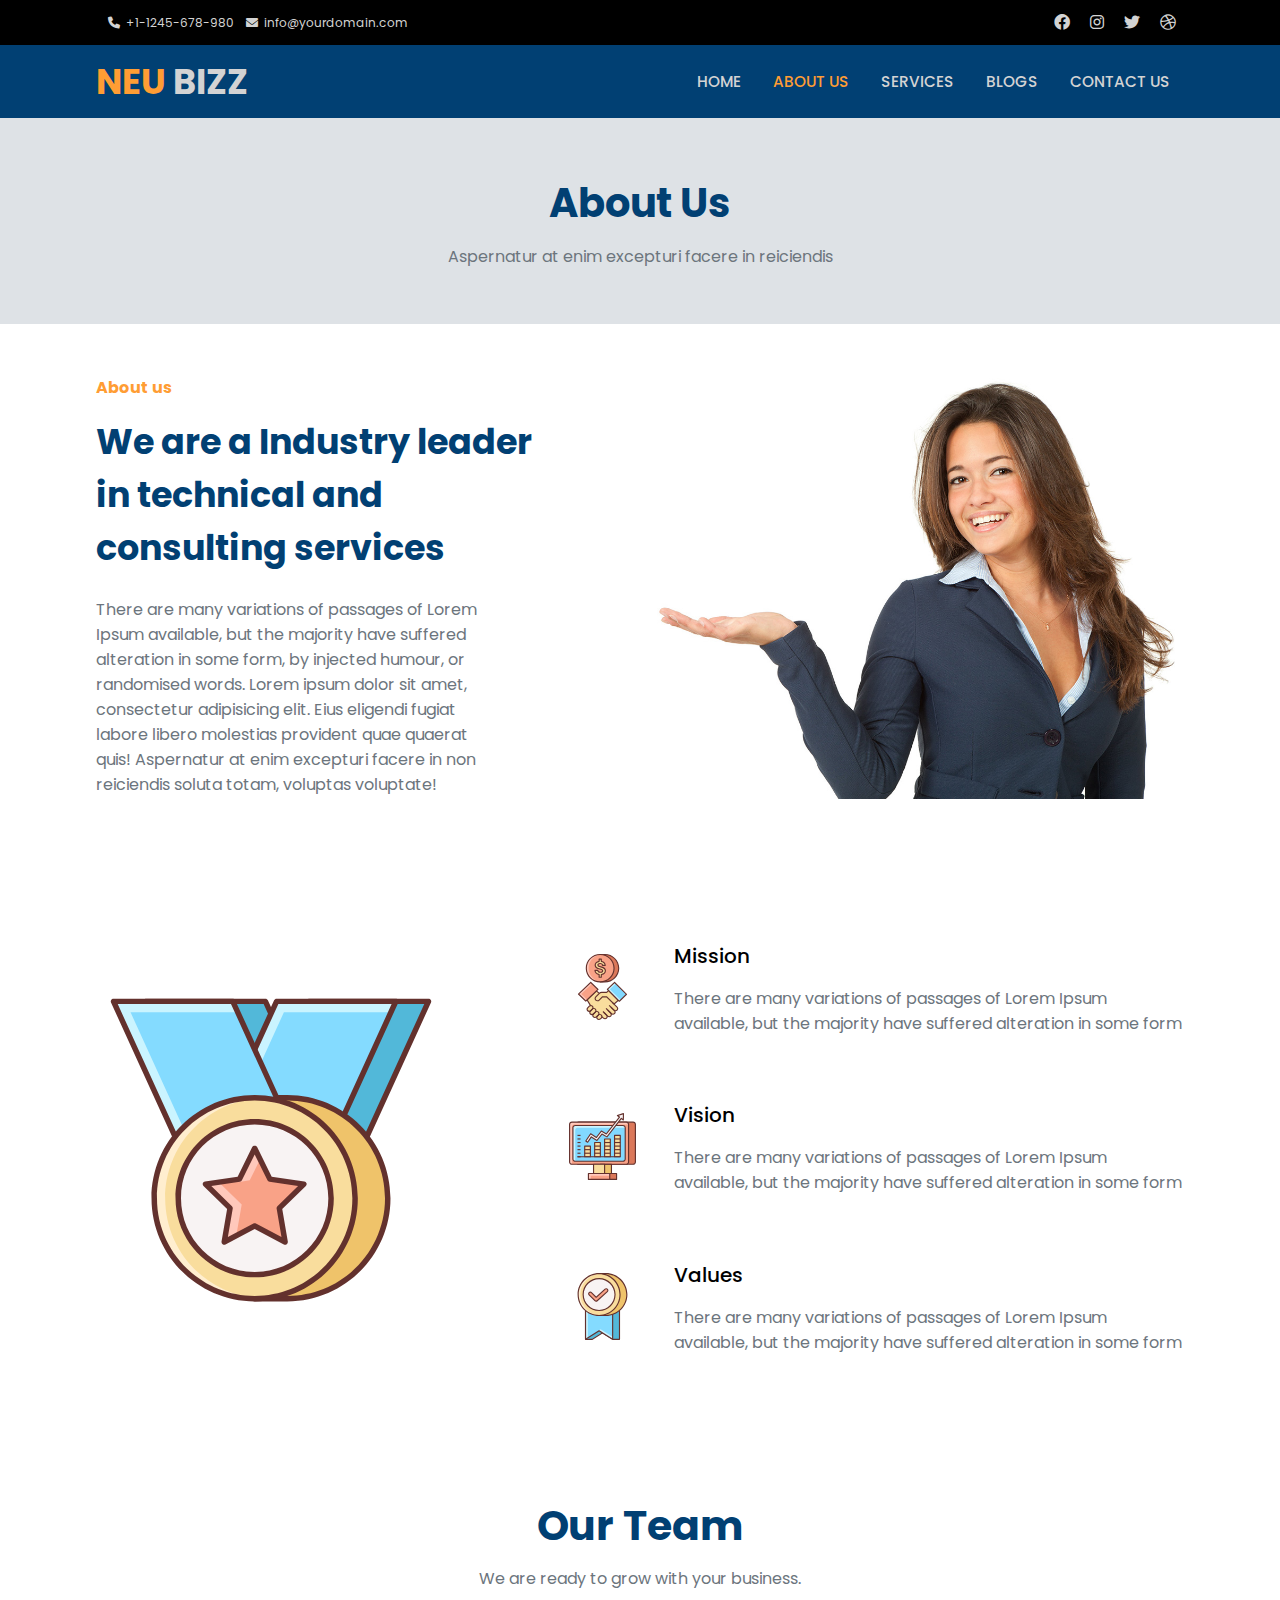
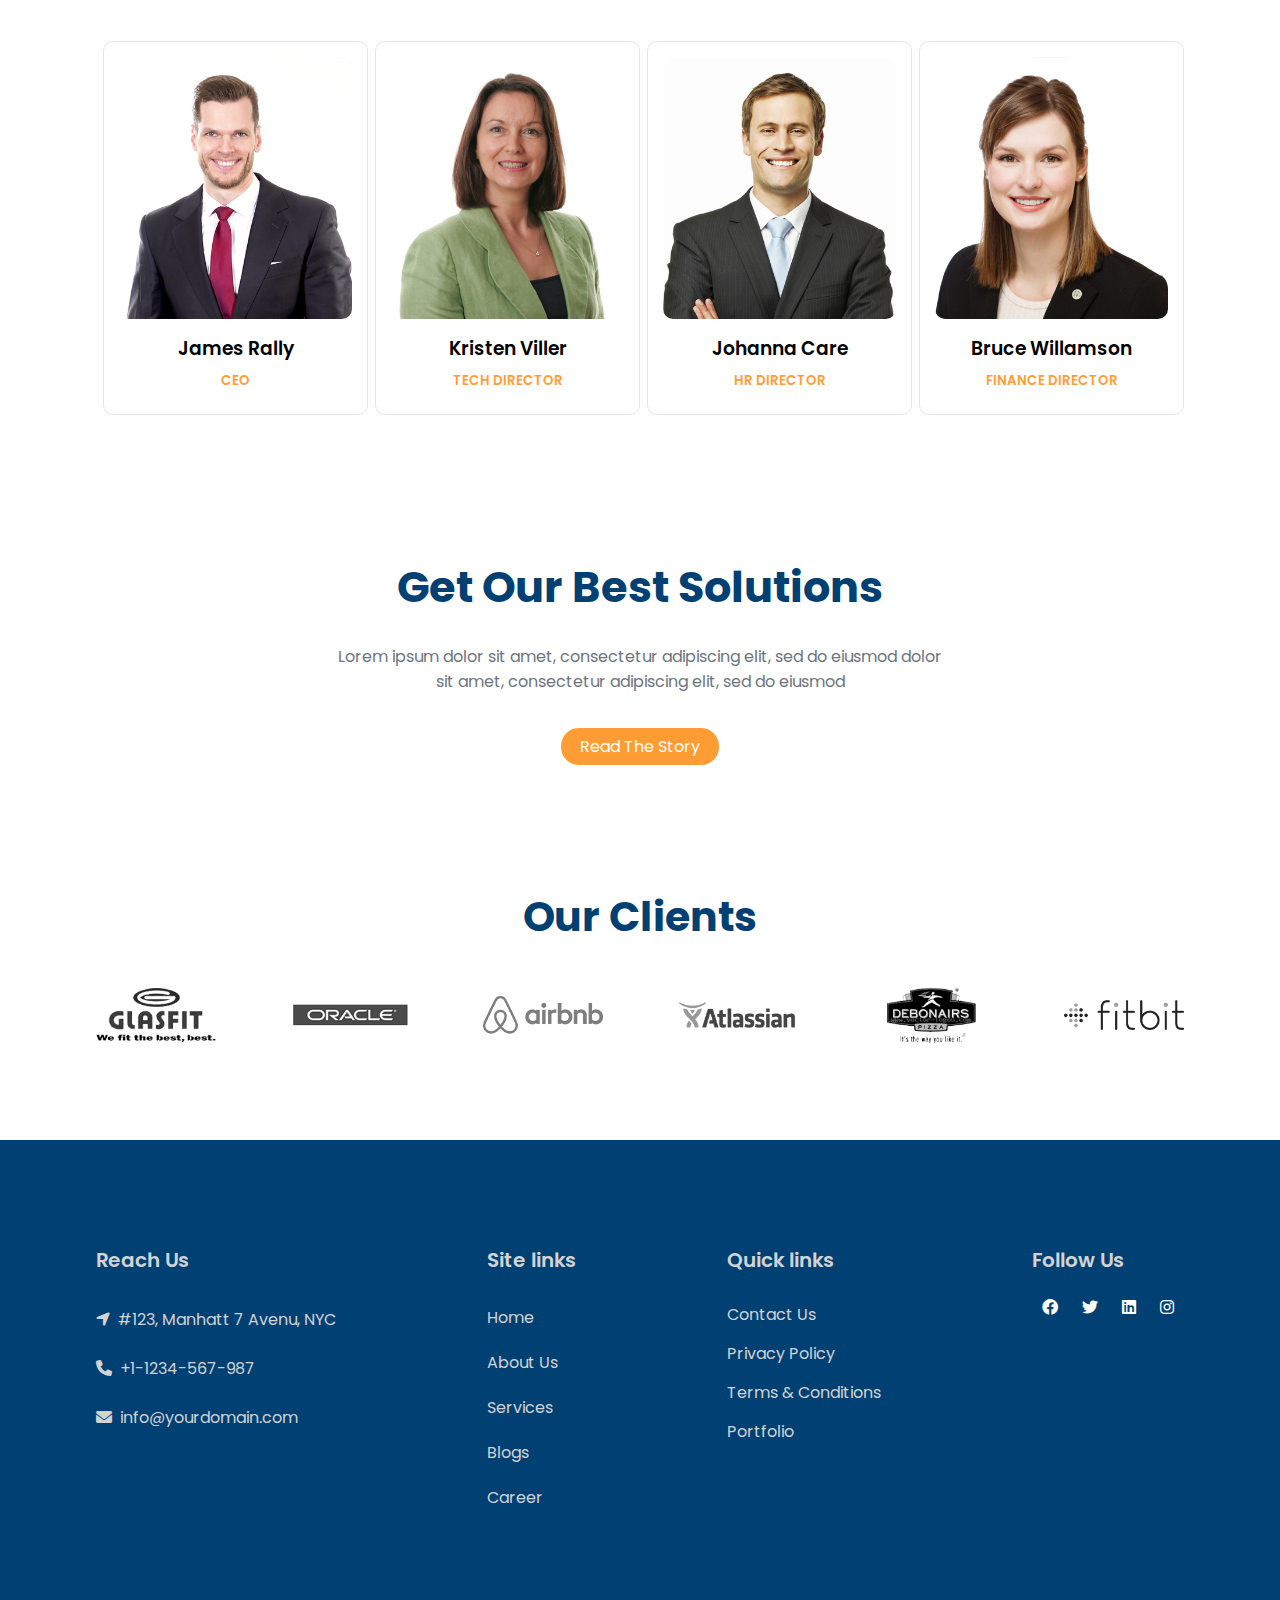
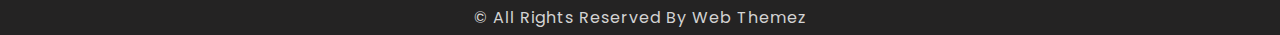
==== about.html @ 98bda30b "NeuBizz" ====
<!DOCTYPE html>
<html lang="en">

<head>
    <meta charset="UTF-8">
    <meta http-equiv="X-UA-Compatible" content="IE=edge">
    <meta name="viewport" content="width=device-width, initial-scale=1.0">
    <title>NeuBizz | Html Css Javascript Design By Webththemes</title>
    <link rel="shortcut icon" href="favicon.ico" type="image/x-icon">
    <link href="https://fonts.googleapis.com/css2?family=Poppins:ital,wght@0,100;0,200;0,300;0,400;0,500;0,600;0,700;0,800;0,900;1,100;1,200;1,300;1,400;1,500;1,600;1,700;1,800;1,900&display=swap" rel="stylesheet">
    <link href="https://fonts.googleapis.com/css2?family=Open+Sans:ital,wght@0,300;0,400;0,500;0,600;0,700;0,800;1,300;1,400;1,500;1,600;1,700;1,800&display=swap" rel="stylesheet">
    <link rel="stylesheet" href="assets/css/all.css">
    <link rel="stylesheet" href="assets/css/style.css">
    <link rel="stylesheet" media="only screen and (min-width:0px) and (max-width:480px)" href="assets/css/media.css">

</head>

<body>
    <!-- Header -->
    <header>
        <div class="connect-nav">
            <div class="top-nav">
                <div class="contact-detail">
                    <h2><i class="fa fa-phone"></i>&nbsp; +1-1245-678-980
                    </h2>
                    <h2><i class="fa fa-envelope"></i> &nbsp;info@yourdomain.com
                    </h2>
                </div>
                <div class="top-nav-icons">
                    <abbr title="www.facebook.com"><i class="fab fa-facebook"></i></abbr>
                    <abbr title="www.instagram.com"><i class="fab fa-instagram"></i></abbr>
                    <abbr title="www.twitter.com"><i class="fab fa-twitter"></i></abbr>
                    <abbr title="www.dribbble.com"><i class="fab fa-dribbble"></i></abbr>
                </div>
            </div>
        </div>
        <nav>
            <div class="main-navbar">
                <div id="logo">
                    <h1><span>NEU</span> BIZZ</h1>
                </div>
                <i class="fas fa-bars" id="menu"></i>
                <div id="navigation">
                    <ul>
                        <a href="index.html">
                            <li>HOME</li>
                        </a>
                        <a href="about.html">
                            <li class="active">ABOUT US</li>
                        </a>
                        <a href="#">
                            <li>SERVICES</li>
                        </a>
                        <a href="##">
                            <li>BLOGS</li>
                        </a>
                        <a href="#">
                            <li>CONTACT US</li>
                        </a>
                    </ul>
                </div>
            </div>
        </nav>
    </header>
    <!-- /Header -->

    <!-- About us -->
    <section>
        <div id="about-us">
            <div class="about-us-text">
                <h1>About Us</h1>
                <p>Aspernatur at enim excepturi facere in reiciendis</p>
            </div>
        </div>
    </section>
    <!-- /About us -->

    <!-- Industry leader -->
    <div id="industry">
        <div class="indutry-container">
            <div class="industry-text">
                <h3>About us</h3>
                <h1>We are a Industry leader <br>in technical and <br>consulting services</h1>
                <p>There are many variations of passages of Lorem Ipsum available, but the majority have suffered alteration in some form, by injected humour, or randomised words. Lorem ipsum dolor sit amet, consectetur adipisicing elit. Eius eligendi fugiat
                    labore libero molestias provident quae quaerat quis! Aspernatur at enim excepturi facere in non reiciendis soluta totam, voluptas voluptate!</p>
            </div>
            <div class="industry-img">
                <img src="assets/images/intro/img-woman-1.jpg">
            </div>
        </div>
    </div>
    <!-- /Industry ledaer -->

    <!-- Mission-section -->
    <section>
        <div id="mission-section">
            <div class="mission-left-img">
                <div class="left-img">
                    <img src="assets/images/services/7.svg">
                </div>
            </div>
            <div class="mission-right-img">
                <div class="right-boxes">
                    <div class="img">
                        <img src="assets/images/services/4.svg">
                    </div>
                    <div class="right-text">
                        <h2>Mission</h2>
                        <p>There are many variations of passages of Lorem Ipsum available, but the majority have suffered alteration in some form</p>
                    </div>
                </div>
                <div class="right-boxes">
                    <div class="img">
                        <img src="assets/images/services/6.svg">
                    </div>
                    <div class="right-text">
                        <h2>Vision</h2>
                        <p>There are many variations of passages of Lorem Ipsum available, but the majority have suffered alteration in some form</p>
                    </div>
                </div>
                <div class="right-boxes">
                    <div class="img">
                        <img src="assets/images/services/3.svg">
                    </div>
                    <div class="right-text">
                        <h2>Values</h2>
                        <p>There are many variations of passages of Lorem Ipsum available, but the majority have suffered alteration in some form</p>
                    </div>
                </div>
            </div>
        </div>
    </section>
    <!-- /Mission-section -->

    <!-- Our-team -->
    <section>
        <div id="our-team">
            <div class="our-text">
                <h1>Our Team</h1>
                <p>We are ready to grow with your business.</p>
            </div>
            <div class="our-team-img">
                <div class="img-container">
                    <img src="assets/images/team/img1.jpg">
                    <h3>James Rally</h3>
                    <h5>CEO</h5>
                </div>
                <div class="img-container">
                    <img src="assets/images/team/img2.jpg">
                    <h3>Kristen Viller</h3>
                    <h5>TECH DIRECTOR</h5>
                </div>
                <div class="img-container">
                    <img src="assets/images/team/img3.jpg">
                    <h3>Johanna Care</h3>
                    <h5>HR DIRECTOR</h5>
                </div>
                <div class="img-container">
                    <img src="assets/images/team/img4.jpg">
                    <h3>Bruce Willamson</h3>
                    <h5>FINANCE DIRECTOR</h5>
                </div>
            </div>
        </div>
    </section>
    <!-- /Our-team -->

    <section>
        <div id="solution-section">
            <h1>Get Our Best Solutions</h1>
            <p>Lorem ipsum dolor sit amet, consectetur adipiscing elit, sed do eiusmod dolor <br>sit amet, consectetur adipiscing elit, sed do eiusmod</p>
            <button class="btn">Read The Story</button>
        </div>
    </section>
    <!-- /Solution -->

    <!-- Our Clients -->
    <section>
        <div id="Our-clients">
            <h1>Our Clients</h1>
            <div class="clints-img">
                <img src="assets/images/clients/img1.png">
                <img src="assets/images/clients/img2.png">
                <img src="assets/images/clients/img3.png">
                <img src="assets/images/clients/img4.png">
                <img src="assets/images/clients/img5.png">
                <img src="assets/images/clients/img6.png">
            </div>
        </div>
    </section>
    <!-- /Our Clients -->

    <!-- footer -->
    <footer>
        <div id="main-footer">
            <div class="d-flex">
                <div class="footer">
                    <div class="reach" id="f-box">
                        <h3>Reach Us</h3>
                        <ul>
                            <li><i class="fa fa-location-arrow"></i>&nbsp; #123, Manhatt 7 Avenu, NYC</li>
                            <li><i class="fa fa-phone"></i> &nbsp;+1-1234-567-987</li>
                            <li><i class="fa fa fa-envelope"></i>&nbsp; info@yourdomain.com</li>
                        </ul>
                    </div>
                    <div class="site-links" id="f-box">
                        <h3>Site links</h3>
                        <ul>
                            <li><a href="#">Home</a></li>
                            <li><a href="#">About Us</a></li>
                            <li><a href="#">Services</a></li>
                            <li><a href="#">Blogs</a></li>
                            <li><a href="#">Career</a></li>
                        </ul>
                    </div>
                    <div class="quick-links" id="f-box">
                        <h3>Quick links</h3>
                        <ul>
                            <li><a href="#">Contact Us</a></li>
                            <li><a href="#">Privacy Policy</a></li>
                            <li><a href="#">Terms & Conditions</a></li>
                            <li><a href="#">Portfolio</a></li>
                        </ul>
                    </div>
                    <div class="follow-us" id="f-box">
                        <h3>Follow Us</h3>
                        <i class="fab fa-facebook"></i>
                        <i class="fab fa-twitter"></i>
                        <i class="fab fa-linkedin"></i>
                        <i class="fab fa-instagram"></i>

                    </div>
                </div>
            </div>
        </div>
    </footer>
    <!-- /footer -->

    <!-- Creadits -->
    <div id="credits">
        <h2>© All Rights Reserved By Web Themez</h2>
    </div>

    <script src="assets/java/main.js"></script>
</body>

</html>
---- assets/css/style.css ----
/* Reset Css */

* {
    margin: 0;
    padding: 0;
    box-sizing: border-box;
    font-family: 'Poppins', sans-serif;
    color: var(--main-text-color);
    text-decoration: none;
}

*::selection {
    color: white;
    background-color: var(--btn-bg-color);
}

:root {
    --main-bg-color: #014073;
    --btn-bg-color: #ff9d34;
    --main-text-color: lightgray;
    --main-nav-bg-color: rgb(0, 0, 0);
    --main-font-family: 'Poppins', sans-serif;
    --secondary-font-family: 'Open Sans', sans-serif;
    --secondary-text-color: #6c757d;
}


/* Header */

.connect-nav {
    background-color: var(--main-nav-bg-color);
}

.top-nav {
    width: 85%;
    margin: auto;
    padding: 10px 0px;
    display: flex;
    justify-content: space-between;
    align-items: center;
}

.contact-detail {
    display: flex;
    align-items: center;
}

.contact-detail h2 {
    font-size: 12px;
    font-weight: 400;
    margin-left: 12px;
}

.top-nav-icons abbr {
    margin: 0px 8px;
}

nav {
    background-color: var(--main-bg-color);
    width: 100%;
}

.main-navbar {
    width: 85%;
    margin: auto;
    padding: 10px 0px;
    display: flex;
    justify-content: space-between;
    align-items: center;
    position: relative;
}

#logo h1 {
    font-size: 35px;
}

#logo h1 span {
    color: var(--btn-bg-color);
}

#navigation ul li {
    display: inline-block;
    padding: 0px 14px;
    font-size: 15.3px;
    transition: 0.3s;
    font-weight: 500;
}

#navigation ul li:hover {
    color: var(--btn-bg-color);
}

#navigation ul .active {
    color: var(--btn-bg-color);
}

#menu {
    display: none;
}


/* /Header */


/* Banner */

#banner-slider {
    background-image: url("../images/intro/banner-1.png"), url("../images/intro/map.png");
    background-repeat: no-repeat;
    background-position: center center;
    background-size: cover;
    width: 100%;
    height: 85vh;
    opacity: 99%;
    position: relative;
    background-color: rgb(228, 234, 235);
}

.banner-text {
    position: absolute;
    top: 48%;
    transform: translateY(-48%);
    left: 10%;
}

.banner-text h1 {
    font-size: 46px;
    color: var(--main-bg-color);
    letter-spacing: 1px;
    margin-bottom: 10px;
    font-weight: 700;
}

.banner-text p {
    font-size: 19px;
    color: var(--main-nav-bg-color);
    font-weight: 550;
    margin: 12px 0px 10px 0px;
}

.btn {
    background-color: var(--btn-bg-color);
    color: white;
    border: 0;
    outline: 0;
    padding: 6px 19px;
    font-size: 16px;
    margin: 12px 0px 0px 0px;
    border-radius: 18px;
    cursor: pointer;
    transition: 0.3s;
}

.btn:hover {
    letter-spacing: 1.2px;
}


/* /Banner*/


/* Services */

#services {
    width: 100%;
}

.services {
    width: 85%;
    margin: auto;
    padding: 50px 0px 12px 0px;
}

.service-text {
    padding: 10px 0px;
    text-align: center;
}

.service-text h2 {
    font-size: 35px;
    margin-bottom: 10px;
    color: var(--main-bg-color);
}

.service-text p {
    font-size: 18px;
    margin-bottom: 8px;
    color: #6c757d;
}

.service-boxes {
    display: flex;
    justify-content: space-between;
    align-items: center;
}

.service-box {
    width: 31%;
    border: 1px solid lightgray;
    text-align: center;
    padding: 40px 12px;
    margin: 48px auto 40px auto;
    border-radius: 10px;
}

.icon {
    margin: 10px 0px;
}

.icon img {
    width: 90px;
}

.service-box h3 {
    font-size: 1.2rem;
    margin-top: 7px;
    margin-bottom: 14px;
    color: black;
    font-weight: 500;
}

.service-box p {
    font-size: 16px;
    margin-top: 6px;
    margin-bottom: 10px;
    color: #6c757d !important;
    font-weight: 300;
}

.service-box .btn {
    margin-bottom: 2px;
    margin-top: 22px;
}


/* /Services */


/* Solution */

#solution-section {
    width: 100%;
    text-align: center;
    padding: 50px 0px;
}

#solution-section h1 {
    font-size: 43px;
    color: var(--main-bg-color);
    padding: 20px 0px 20px 0px;
}

#solution-section p {
    font-size: 16px;
    color: #6c757d;
    padding: 5px 0px 2px 0px;
}

#solution-section .btn {
    margin: 32px auto 10px auto;
    display: block;
}


/* Solution */


/* Consulting */

#Consulting {
    width: 100%;
}

.Consulting-boxes {
    width: 85%;
    margin: auto;
    padding: 95px 0px;
    display: flex;
    justify-content: space-between;
    align-items: center;
}

.Consulting-text {
    width: 50%;
    text-align: center;
}

.con-icon {
    margin: 4px 0px 25px 0px;
}

.con-icon i {
    font-size: 63px;
    color: var(--btn-bg-color);
}

.Consulting-text h1 {
    color: var(--main-bg-color);
    font-size: 33px;
    padding: 20px 0px 8px 0px;
}

.Consulting-text p {
    padding: 10px 0px;
    color: var(--secondary-text-color);
    font-size: 16px;
}

.Consulting-text .btn {
    margin: 20px auto 10px auto;
}

.Consulting-img {
    width: 50%;
}

.Consulting-img img {
    width: 100%;
    height: auto;
}

#consultancy-services {
    background-color: var(--main-bg-color);
    width: 100%;
}

.con-box {
    width: 85%;
    display: flex;
    justify-content: space-between;
    align-items: center;
    margin: auto;
    padding: 40px 0px;
}

.con-box h2 {
    font-size: 20px;
    color: white;
    margin: 0px 0px 5px;
    font-weight: 500;
}

.con-box p {
    font-size: 16px;
}


/* /Consulting */


/* Industry leader */

#Industry {
    width: 85%;
    display: flex;
    margin: auto;
    padding: 90px 0px;
    justify-content: center;
    align-items: center;
}

.ind-boxes {
    width: 50%;
}

.ind-boxes h1 {
    font-size: 35px;
    color: var(--main-bg-color);
    padding: 20px 0px 16px 0px;
}

.ind-boxes p {
    font-size: 14px;
    color: var(--secondary-text-color);
    padding: 10px 0px 11px 0px;
    width: 75%;
}

.ind-img {
    width: 50%;
}

.ind-img img {
    width: 100%;
}


/* /Industry leader */


/* Our Clients */

#Our-clients {
    width: 85%;
    margin: auto;
    padding: 41px 0px 95px 0px;
}

#Our-clients h1 {
    text-align: center;
    font-size: 41px;
    color: var(--main-bg-color);
    margin: 20px 0px 38px 0px;
}

.clints-img {
    display: flex;
    justify-content: space-between;
    align-items: center;
}

.clints-img img {
    width: 120px;
    filter: grayscale(100%);
    transition: 0.1s;
}

.clints-img img:hover {
    filter: grayscale(0%);
}


/* /Our Clients */


/* footer */

#main-footer {
    background-color: var(--main-bg-color);
    width: 100%;
    padding: 60px 0px;
}

.footer {
    width: 85%;
    margin: auto;
    display: flex;
    justify-content: space-between;
}

#f-box h3 {
    font-size: 20px;
    font-weight: 540;
}

#f-box ul {
    margin: 20px 0px;
}

#f-box ul li {
    list-style: none;
    padding: 12px 0px;
}

#f-box a:hover {
    text-decoration: underline;
    color: var(--btn-bg-color);
}

.site-links ul li {
    padding: 10px 0px !important;
}

.quick-links ul li {
    padding: 7px 0px !important;
}

.follow-us i {
    padding: 10px;
    color: white;
    font-size: 16px;
    margin: 14px 0px;
    cursor: pointer;
    transition: 0.1s;
}

.follow-us i:hover {
    color: var(--btn-bg-color);
}


/* flex class */

.d-flex {
    display: flex;
    align-items: center !important;
    justify-content: center;
    padding: 45px 0px 0px 0px;
}


/* /flex class */

#credits {
    background-color: rgb(36, 35, 35);
    color: white;
    text-align: center;
    padding: 5px 0px;
}

#credits h2 {
    font-size: 16px;
    font-weight: 400;
    letter-spacing: 1px;
}


/* /footer */


/* ABOUT US CSS */

#about-us {
    width: 100%;
    background-color: #dee2e6;
    padding: 55px 0px;
}

.about-us-text {
    width: 85%;
    margin: auto;
    text-align: center;
}

.about-us-text h1 {
    font-size: 40px;
    color: var(--main-bg-color);
    padding-bottom: 11px;
}

.about-us-text p {
    font-size: 16px;
    color: var(--secondary-text-color);
}


/* Industry leader */

.indutry-container {
    width: 85%;
    margin: auto;
    padding: 50px 0;
    display: flex;
    justify-content: space-between;
    align-items: center;
}

.industry-text {
    width: 50%;
}

.industry-text h3 {
    color: #ff9d34;
    font-size: 16px;
}

.industry-text h1 {
    font-size: 35px;
    color: var(--main-bg-color);
    padding: 15px 0px;
}

.industry-text p {
    font-size: 16px;
    color: var(--secondary-text-color);
    padding: 8px 0;
    width: 75%;
}

.industry-img {
    width: 50%;
}

.industry-img img {
    width: 100%;
    height: auto;
}


/* /Industry leader */


/* Mission-section */

#mission-section {
    width: 85%;
    margin: auto;
    padding: 55px 0;
    display: flex;
    justify-content: space-between;
    align-items: center;
}

.mission-left-img {
    width: 40%;
}

.left-img {
    width: 350px;
}

.left-img img {
    width: 100%;
    vertical-align: middle;
}

.mission-right-img {
    width: 60%;
}

.right-boxes {
    display: flex;
    align-items: center;
}

.img {
    width: 135px;
    margin: 40px 35px;
}

.img img {
    width: 100%;
}

.right-text h2 {
    color: black;
    font-size: 20px;
    padding-bottom: 10px;
    font-weight: 500;
}

.right-text p {
    font-size: 16px;
    color: var(--secondary-text-color);
    padding: 5px 0px;
    /* font-family: var(--secondary-font-family); */
}


/* /Mission-section */


/* Our-team */

#our-team {
    width: 85%;
    margin: auto;
    padding: 50px 0;
    text-align: center;
}

.our-text h1 {
    font-size: 41px;
    color: #014073;
}

.our-text p {
    padding: 10px 0 !important;
    color: var(--secondary-text-color);
    font-size: 16px;
}

.our-team-img {
    display: flex;
    align-items: center;
    justify-content: center;
}

.img-container {
    width: 28%;
    margin: 40px 0 20px 0px;
    border: 1px solid rgb(236, 226, 226);
    margin-left: 7px;
    border-radius: 10px;
    transition: 0.5s;
    padding: 15px;
}

.img-container:hover {
    box-shadow: 0px 0px 4px rgba(0, 0, 0, .4);
}

.img-container img {
    width: 100%;
}

.img-container h3 {
    color: black;
    margin: 8px 0;
    font-weight: 510;
}

.img-container h5 {
    color: var(--btn-bg-color);
    margin: 8px 0;
    font-weight: 510;
}

.img-container img {
    width: 100%;
    border-radius: 10px;
}


/* /Our-team */


/* /ABOUT US CSS */
---- assets/css/media.css ----
/* Header */

.top-nav {
    width: 85%;
    margin: auto;
    padding: 12px 0px;
    display: block;
    justify-content: center;
    align-items: center;
    text-align: center;
}

.contact-detail {
    display: flex;
    align-items: center;
    justify-content: center;
}

.top-nav-icons {
    margin: 8px 0px 2px 0px;
    display: flex;
    justify-content: center;
}

.main-navbar {
    width: 100%;
    margin: auto;
    padding: 10px 20px;
    display: flex;
    justify-content: space-between;
    align-items: center;
    position: relative;
}

#logo h1 {
    font-size: 30px;
}

#navigation {
    text-align: left;
    position: absolute;
    top: 99%;
    left: 0;
    background-color: var(--main-bg-color);
    width: 100%;
    z-index: 100;
    padding: 10px 20px;
    clip-path: polygon(0 0, 100% 0, 100% 0, 0 0);
    transition: 1s;
    border-bottom-left-radius: 7px;
    border-bottom-right-radius: 7px;
}

#navigation ul li {
    display: block;
    padding: 14px 10px;
    font-size: 15.3px;
    transition: 0.3s;
    font-weight: 500;
}

.live {
    clip-path: polygon(0 0, 100% 0, 100% 100%, 0 100%) !important;
}

#menu {
    display: block;
    font-size: 22px;
}


/* /Header */


/* Banner */

#banner-slider {
    background-image: url("../images/intro/map.png");
    background-repeat: no-repeat;
    background-position: center center;
    background-size: cover;
    width: 100%;
    height: 50vh;
    opacity: 99%;
    position: relative;
    background-color: rgb(228, 234, 235);
}

.banner-text {
    position: absolute;
    top: 7%;
    transform: translateY(-10%);
    left: 50%;
    transform: translateX(-50%);
    margin: 15px 0px;
}

.banner-text h1 {
    font-size: 35px;
    color: var(--main-bg-color);
    letter-spacing: 1px;
    margin-bottom: 10px;
    font-weight: 700;
    text-align: center;
}

.banner-text p {
    font-size: 14px;
    color: var(--main-nav-bg-color);
    font-weight: 550;
    margin: 12px 0px 10px 0px;
    text-align: center;
}

.btn {
    background-color: var(--btn-bg-color);
    color: white;
    border: 0;
    outline: 0;
    padding: 6px 19px;
    font-size: 16px;
    border-radius: 18px;
    cursor: pointer;
    transition: 0.3s;
    display: block;
    margin: 30px auto;
}


/* /Banner */


/* Service */

.service-text h2 {
    font-size: 30px;
    margin-bottom: 10px;
    color: var(--main-bg-color);
}

.service-text p {
    font-size: 11.5px;
    margin-bottom: 8px;
    color: #6c757d;
}

.service-boxes {
    display: flex;
    justify-content: space-between;
    align-items: center;
    flex-direction: column;
}

.icon img {
    width: 78px;
}

.service-box {
    width: 100%;
    border: 1px solid lightgray;
    text-align: center;
    padding: 40px 12px;
    margin: 15px auto 10px auto;
    border-radius: 10px;
}

.service-box p {
    font-size: 14px;
}

.service-box .btn {
    font-size: 14px;
}


/* /Service */


/* Solution */

#solution-section {
    width: 100%;
    text-align: center;
    padding: 50px 0px;
}

#solution-section h1 {
    font-size: 33px;
    color: var(--main-bg-color);
    padding: 18px 0px 18px 0px;
}

#solution-section p {
    font-size: 14px;
    color: #6c757d;
    padding: 5px 0px 2px 0px;
    width: 82%;
    display: block;
    margin: auto;
}

#solution-section .btn {
    margin: 32px auto 10px auto;
    display: block;
}


/* Solution */


/* Consulting */

#Consulting {
    width: 100%;
}

.Consulting-boxes {
    width: 85%;
    margin: auto;
    padding: 95px 0px;
    display: flex;
    justify-content: space-between;
    align-items: center;
    flex-direction: column-reverse;
}

.Consulting-text {
    width: 100%;
    text-align: center;
}

.con-icon {
    margin: 4px 0px 25px 0px;
}

.con-icon i {
    font-size: 63px;
    color: var(--btn-bg-color);
}

.Consulting-text h1 {
    color: var(--main-bg-color);
    font-size: 24px;
    padding: 20px 0px 8px 0px;
}

.Consulting-text p {
    padding: 10px 0px;
    color: var(--secondary-text-color);
    font-size: 14px;
}

.Consulting-text .btn {
    margin: 13px auto 10px auto;
}

.Consulting-img {
    width: 100%;
    margin: 0px 0px 48px 0px;
}

.Consulting-img img {
    width: 100%;
    height: auto;
}

#consultancy-services {
    background-color: var(--main-bg-color);
    width: 100%;
}

.con-box {
    width: 85%;
    display: flex;
    justify-content: space-between;
    align-items: center;
    margin: auto;
    padding: 40px 0px;
    flex-direction: column;
}

.con-box h2 {
    font-size: 17px;
    color: white;
    margin: 0px 0px 5px;
    font-weight: 500;
    text-align: center;
}

.con-box p {
    font-size: 12px;
    text-align: center;
    margin-top: 15px;
}


/* Industry leader */

#Industry {
    width: 85%;
    display: flex;
    margin: auto;
    padding: 58px 0px;
    justify-content: center;
    align-items: center;
    flex-direction: column;
}

.ind-boxes {
    width: 100%;
    text-align: center;
}

.ind-boxes h1 {
    font-size: 27px;
    color: var(--main-bg-color);
    padding: 20px 0px 16px 0px;
}

.ind-boxes p {
    font-size: 11px;
    color: var(--secondary-text-color);
    padding: 10px 0px 11px 0px;
    width: 100%;
}

.ind-img {
    width: 100%;
    margin: 26px 0px 0px 0px;
}


/* Our Clients */

#Our-clients {
    width: 85%;
    margin: auto;
    padding: 41px 0px 95px 0px;
}

#Our-clients h1 {
    text-align: center;
    font-size: 33px;
    color: var(--main-bg-color);
    margin: 20px 0px 25px 0px;
}

.clints-img {
    display: flex;
    justify-content: space-between;
    align-items: center;
    flex-direction: column;
}

.clints-img img {
    width: 100px;
    filter: grayscale(100%);
    transition: 0.1s;
    margin: 19px 0px;
}

.clints-img img:hover {
    filter: grayscale(0%);
}


/* /Our Clients */

.btn {
    font-size: 13px;
}


/* footer */

#main-footer {
    background-color: var(--main-bg-color);
    width: 100%;
    padding: 50px 0px;
}

.footer {
    width: 85%;
    margin: auto;
    display: flex;
    justify-content: space-between;
    flex-direction: column;
}

#f-box {
    margin: 8px 0px;
}

#f-box h3 {
    font-size: 20px;
    font-weight: 540;
}

#f-box ul {
    margin: 20px 0px;
}

#f-box ul li {
    list-style: none;
    padding: 12px 0px;
}

#f-box a:hover {
    text-decoration: underline;
    color: var(--btn-bg-color);
}

.site-links ul li {
    padding: 10px 0px !important;
}

.quick-links ul li {
    padding: 7px 0px !important;
}

.follow-us i {
    padding: 10px;
    color: white;
    font-size: 16px;
    margin: 14px 0px;
    cursor: pointer;
    transition: 0.1s;
}

.follow-us i:hover {
    color: var(--btn-bg-color);
}


/* flex class */

.d-flex {
    display: flex;
    align-items: center !important;
    justify-content: center;
    padding: 12px 0px 0px 0px;
}

#credits h2 {
    font-size: 13px;
    font-weight: 400;
    letter-spacing: 1px;
}


/* /flex class */


/* /footer */


/* About us Media */


/* Industry leader */

.indutry-container {
    width: 85%;
    margin: auto;
    padding: 50px 0;
    display: flex;
    justify-content: space-between;
    align-items: center;
    flex-direction: column;
}

.industry-text {
    width: 100%;
    text-align: center;
}

.industry-text h3 {
    color: #ff9d34;
    font-size: 16px;
}

.industry-text h1 {
    font-size: 23px;
    color: var(--main-bg-color);
    padding: 15px 0px;
}

.industry-text p {
    font-size: 13px;
    color: var(--secondary-text-color);
    padding: 8px 0;
    width: 100%;
}

.industry-img {
    width: 100%;
    margin-top: 38px;
    text-align: center;
}

.industry-img img {
    width: 100%;
    height: auto;
}


/* /Industry leader */


/* Mission-section */

#mission-section {
    width: 85%;
    margin: auto;
    padding: 55px 0;
    display: flex;
    justify-content: space-between;
    align-items: center;
    flex-direction: column;
}

.mission-left-img {
    width: 100%;
}

.left-img {
    width: 198px;
    margin: auto;
    text-align: right;
}

.left-img img {
    width: 100%;
}

.mission-right-img {
    width: 100%;
}

.right-boxes {
    display: flex;
    align-items: center;
    justify-content: center;
    margin-top: 30px;
}

.img {
    width: 325px;
    margin: 55px 30px;
}

.img img {
    width: 100%;
}

.right-text h2 {
    color: black;
    font-size: 16px;
    padding-bottom: 10px;
    font-weight: 500;
}

.right-text p {
    font-size: 13px;
    color: var(--secondary-text-color);
    padding: 5px 0px;
}


/* /Mission-section */


/* our team */

.our-team-img {
    display: flex;
    align-items: center;
    justify-content: center;
    flex-direction: column;
}

.img-container {
    width: 100%;
    margin: 28px 0 20px 0px;
    border: 1px solid rgb(236, 226, 226);
    margin-left: 7px;
    border-radius: 10px;
    transition: 0.5s;
    padding: 15px;
}

#our-team {
    width: 85%;
    margin: auto;
    padding: 40px 0;
    text-align: center;
}

.our-text h1 {
    font-size: 31px;
    color: #014073;
}

.our-text p {
    padding: 10px 0 !important;
    color: var(--secondary-text-color);
    font-size: 13px;
}

.about-us-text h1 {
    font-size: 33px;
    color: var(--main-bg-color);
    padding-bottom: 11px;
}

.about-us-text p {
    font-size: 13px;
    color: var(--secondary-text-color);
}


/* /our team */


/* /About us Media */
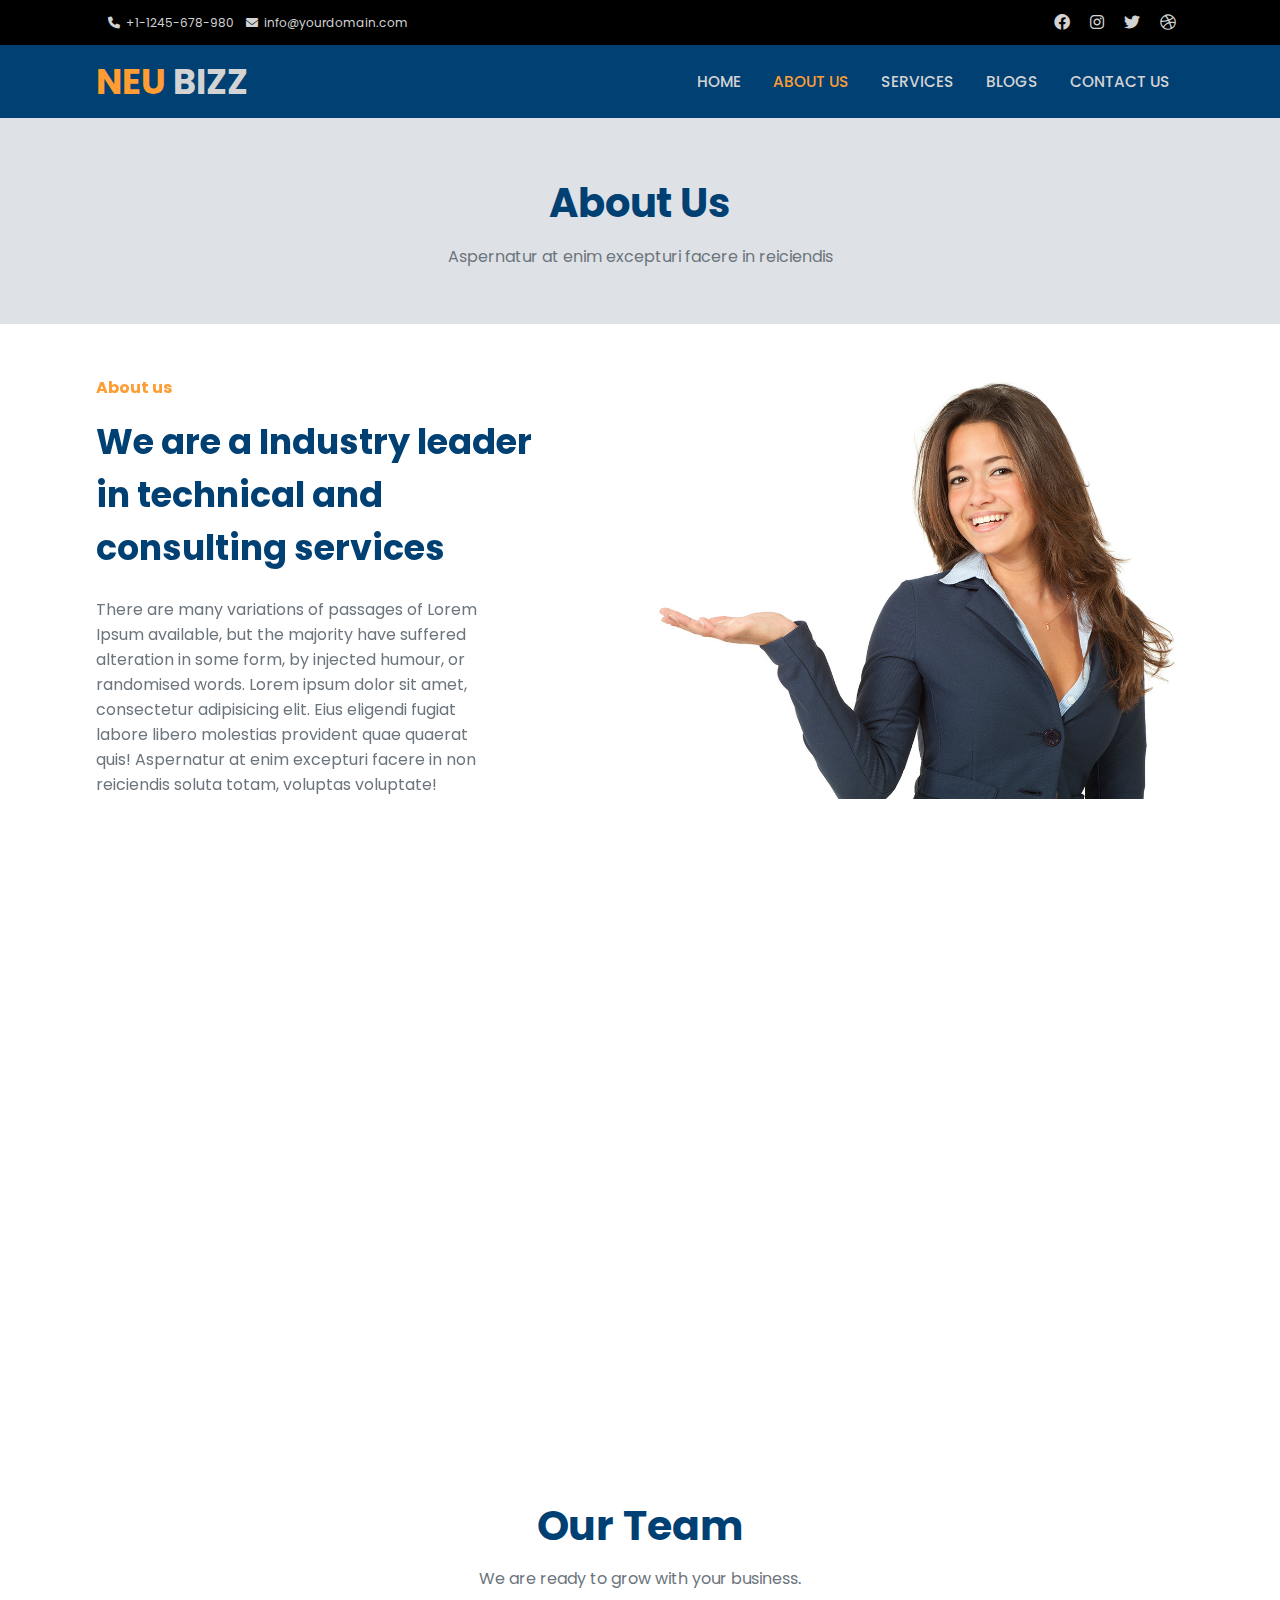
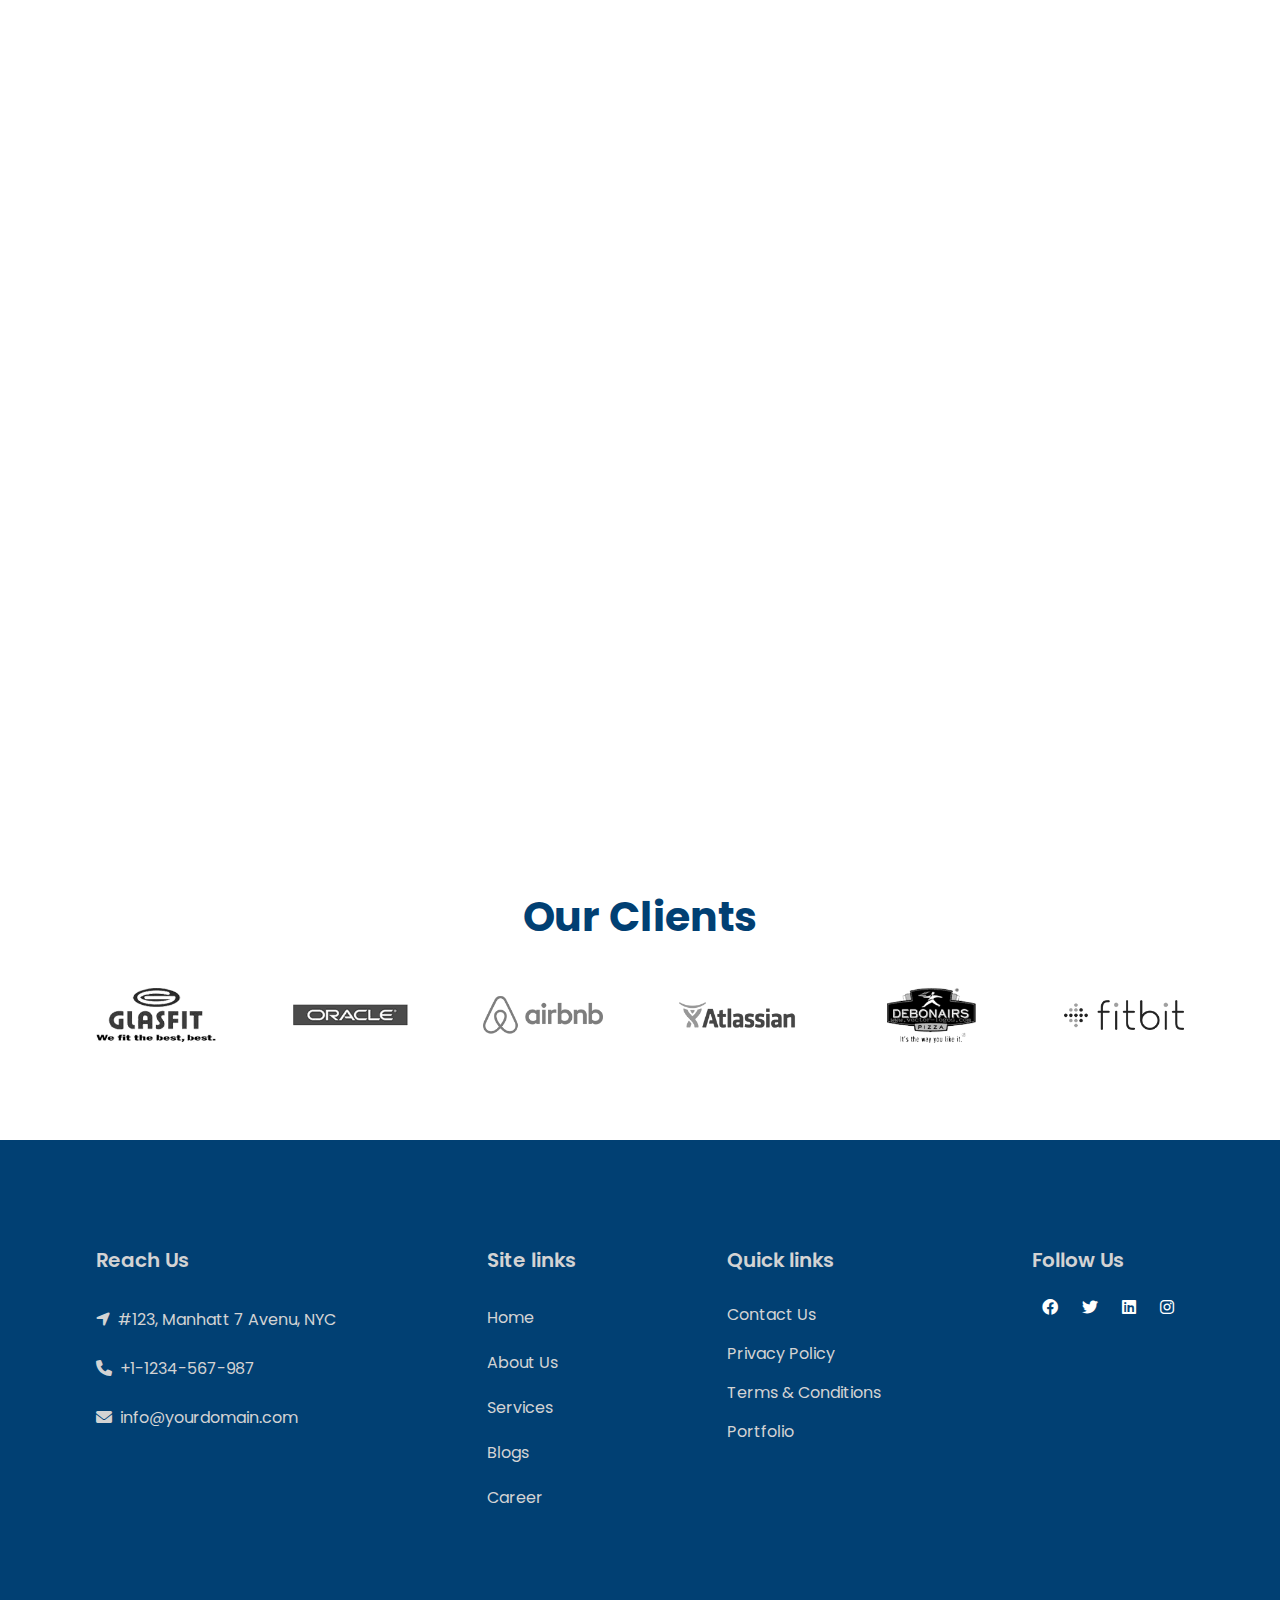
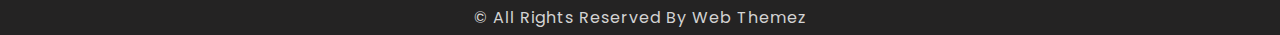
==== commit 42f4ed2d: "NeuBizz" ====
--- a/about.html
+++ b/about.html
@@ -12,7 +12,7 @@
     <link rel="stylesheet" href="assets/css/all.css">
     <link rel="stylesheet" href="assets/css/style.css">
     <link rel="stylesheet" media="only screen and (min-width:0px) and (max-width:480px)" href="assets/css/media.css">
-
+    <link href="https://unpkg.com/aos@2.3.1/dist/aos.css" rel="stylesheet">
 </head>
 
 <body>
@@ -48,7 +48,7 @@
                         <a href="about.html">
                             <li class="active">ABOUT US</li>
                         </a>
-                        <a href="#">
+                        <a href="services.html">
                             <li>SERVICES</li>
                         </a>
                         <a href="##">
@@ -77,14 +77,14 @@
 
     <!-- Industry leader -->
     <div id="industry">
-        <div class="indutry-container">
-            <div class="industry-text">
+        <div class="indutry-container" style="overflow-x:hidden">
+            <div class="industry-text" data-aos="fade-right" data-aos-offset="140">
                 <h3>About us</h3>
                 <h1>We are a Industry leader <br>in technical and <br>consulting services</h1>
                 <p>There are many variations of passages of Lorem Ipsum available, but the majority have suffered alteration in some form, by injected humour, or randomised words. Lorem ipsum dolor sit amet, consectetur adipisicing elit. Eius eligendi fugiat
                     labore libero molestias provident quae quaerat quis! Aspernatur at enim excepturi facere in non reiciendis soluta totam, voluptas voluptate!</p>
             </div>
-            <div class="industry-img">
+            <div class="industry-img" data-aos="fade-left" data-aos-offset="140">
                 <img src="assets/images/intro/img-woman-1.jpg">
             </div>
         </div>
@@ -93,13 +93,13 @@
 
     <!-- Mission-section -->
     <section>
-        <div id="mission-section">
-            <div class="mission-left-img">
+        <div id="mission-section" style="overflow-x: hidden;">
+            <div class="mission-left-img" data-aos="fade-right" data-aos-offset="140">
                 <div class="left-img">
                     <img src="assets/images/services/7.svg">
                 </div>
             </div>
-            <div class="mission-right-img">
+            <div class="mission-right-img" data-aos="fade-left" data-aos-offset="140">
                 <div class="right-boxes">
                     <div class="img">
                         <img src="assets/images/services/4.svg">
@@ -140,22 +140,22 @@
                 <p>We are ready to grow with your business.</p>
             </div>
             <div class="our-team-img">
-                <div class="img-container">
+                <div class="img-container" data-aos="fade-up" data-aos-offset="160">
                     <img src="assets/images/team/img1.jpg">
                     <h3>James Rally</h3>
                     <h5>CEO</h5>
                 </div>
-                <div class="img-container">
+                <div class="img-container" data-aos="fade-up" data-aos-offset="160">
                     <img src="assets/images/team/img2.jpg">
                     <h3>Kristen Viller</h3>
                     <h5>TECH DIRECTOR</h5>
                 </div>
-                <div class="img-container">
+                <div class="img-container" data-aos="fade-up" data-aos-offset="160">
                     <img src="assets/images/team/img3.jpg">
                     <h3>Johanna Care</h3>
                     <h5>HR DIRECTOR</h5>
                 </div>
-                <div class="img-container">
+                <div class="img-container" data-aos="fade-up" data-aos-offset="160">
                     <img src="assets/images/team/img4.jpg">
                     <h3>Bruce Willamson</h3>
                     <h5>FINANCE DIRECTOR</h5>
@@ -166,7 +166,7 @@
     <!-- /Our-team -->
 
     <section>
-        <div id="solution-section">
+        <div id="solution-section" data-aos="fade-up" data-aos-offset="140">
             <h1>Get Our Best Solutions</h1>
             <p>Lorem ipsum dolor sit amet, consectetur adipiscing elit, sed do eiusmod dolor <br>sit amet, consectetur adipiscing elit, sed do eiusmod</p>
             <button class="btn">Read The Story</button>
@@ -206,9 +206,9 @@
                     <div class="site-links" id="f-box">
                         <h3>Site links</h3>
                         <ul>
-                            <li><a href="#">Home</a></li>
-                            <li><a href="#">About Us</a></li>
-                            <li><a href="#">Services</a></li>
+                            <li><a href="index.html">Home</a></li>
+                            <li><a href="about.html">About Us</a></li>
+                            <li><a href="services.html">Services</a></li>
                             <li><a href="#">Blogs</a></li>
                             <li><a href="#">Career</a></li>
                         </ul>
@@ -242,6 +242,14 @@
     </div>
 
     <script src="assets/java/main.js"></script>
+    <!-- AOS Animation  -->
+    <script src="https://unpkg.com/aos@next/dist/aos.js"></script>
+    <script>
+        AOS.init({
+            duration: 1100,
+        });
+    </script>
+    <!-- /AOS Animation  -->
 </body>
 
 </html>--- a/assets/css/style.css
+++ b/assets/css/style.css
@@ -7,6 +7,7 @@
     font-family: 'Poppins', sans-serif;
     color: var(--main-text-color);
     text-decoration: none;
+    scroll-behavior: smooth;
 }
 
 *::selection {
@@ -127,8 +128,9 @@
     font-size: 46px;
     color: var(--main-bg-color);
     letter-spacing: 1px;
-    margin-bottom: 10px;
+    margin-bottom: 20px;
     font-weight: 700;
+    line-height: 50px;
 }
 
 .banner-text p {
@@ -633,7 +635,6 @@
     font-size: 16px;
     color: var(--secondary-text-color);
     padding: 5px 0px;
-    /* font-family: var(--secondary-font-family); */
 }
 
 
@@ -701,8 +702,129 @@
     border-radius: 10px;
 }
 
+.con-p {
+    width: 78%;
+    margin: auto;
+}
+
 
 /* /Our-team */
 
 
-/* /ABOUT US CSS */+/* /ABOUT US CSS */
+
+
+/* Services CSS */
+
+#products {
+    width: 85%;
+    margin: auto;
+    padding: 40px 0px;
+}
+
+.pro-head {
+    text-align: center;
+}
+
+.pro-head h2 {
+    color: var(--main-bg-color);
+    font-size: 30px;
+    padding-bottom: 15px;
+}
+
+.pro-head p {
+    color: var(--secondary-text-color);
+    font-size: 19px;
+}
+
+#product-section {
+    display: flex;
+    flex-grow: 1;
+    align-items: center;
+    margin: 95px 0px 60px 0px;
+}
+
+.product-box img {
+    width: 25%;
+}
+
+.product-box {
+    width: 30%;
+    margin: auto;
+}
+
+.product-box h4 {
+    font-size: 20px;
+    color: black;
+    padding: 20px 0px 10px 0px;
+    font-weight: 500;
+}
+
+.product-box p {
+    font-size: 16px;
+    color: var(--secondary-text-color);
+    padding: 1px 0px;
+    font-weight: 400;
+}
+
+.row {
+    border-bottom: 1px solid rgb(224, 224, 224);
+}
+
+#best-deal {
+    width: 100%;
+    background-color: var(--main-bg-color);
+    padding: 40px 0px;
+}
+
+.best-text-area {
+    width: 85%;
+    margin: auto;
+    display: flex;
+    justify-content: space-between;
+    align-items: center;
+}
+
+.best-text {
+    font-size: 20px;
+    padding-right: 20px;
+    font-weight: 600;
+    border-right: 1px solid !important;
+}
+
+.best-text {
+    font-size: 20px;
+    padding-right: 20px;
+    font-weight: 600;
+    border-right: 1px solid !important;
+}
+
+.para-text {
+    padding-left: 19px;
+}
+
+.best-text-area button {
+    margin-top: 0px !important;
+}
+
+#best-section {
+    width: 100%;
+    padding: 90px 0 20px 0;
+    margin: auto;
+    text-align: center;
+}
+
+#best-section h1 {
+    font-size: 43px;
+    color: var(--main-bg-color);
+    padding: 20px 0px 20px 0px;
+}
+
+#best-section p {
+    font-size: 16px;
+    color: #6c757d;
+    padding: 5px 0px 2px 0px;
+}
+
+
+/* /Services CSS */--- a/assets/css/media.css
+++ b/assets/css/media.css
@@ -66,6 +66,11 @@
 #menu {
     display: block;
     font-size: 22px;
+    transition: 1s ease-out;
+}
+
+#menu.fa-times {
+    transform: rotate(360deg);
 }
 
 
@@ -80,7 +85,7 @@
     background-position: center center;
     background-size: cover;
     width: 100%;
-    height: 50vh;
+    height: 353px;
     opacity: 99%;
     position: relative;
     background-color: rgb(228, 234, 235);
@@ -622,4 +627,109 @@
 /* /our team */
 
 
-/* /About us Media */+/* /About us Media */
+
+
+/* Services Media*/
+
+#ind-text {
+    text-align: left;
+}
+
+#ind-text p {
+    width: 100% !important;
+}
+
+.pro-head h2 {
+    color: var(--main-bg-color);
+    font-size: 29px;
+    padding-bottom: 15px;
+}
+
+.pro-head p {
+    font-size: 13px;
+}
+
+#product-section {
+    display: flex;
+    flex-grow: none !important;
+    align-items: flex-end;
+    margin: 35px auto 30px auto;
+    flex-direction: column;
+    width: 85%;
+}
+
+.product-box {
+    width: 100%;
+    margin: 25px auto;
+}
+
+.media-product {
+    margin-top: 35px !important;
+}
+
+.best-text-area {
+    width: 85%;
+    margin: auto;
+    display: flex;
+    flex-direction: column;
+    justify-content: space-between;
+    align-items: center;
+}
+
+.best-text {
+    font-size: 20px;
+    padding-right: 0px;
+    font-weight: 600;
+    display: block;
+    border: none !important;
+    padding: 15px 0px;
+}
+
+.para-text {
+    padding-left: 0px;
+}
+
+.best-text-area button {
+    margin-top: 20px !important;
+    margin-right: 177px;
+}
+
+#best-section h1 {
+    font-size: 29px;
+    color: var(--main-bg-color);
+    padding: 20px 0px 20px 0px;
+}
+
+#best-section p {
+    font-size: 14px;
+    color: var(--main-bg-color);
+    padding: 0px 0px 20px 0px;
+    width: 77%;
+    margin: auto;
+}
+
+.Consulting-boxes {
+    width: 85%;
+    margin: auto;
+    padding: 48px 0px;
+    display: flex;
+    justify-content: space-between;
+    align-items: center;
+    flex-direction: column-reverse;
+}
+
+.Consulting-text h1 {
+    color: var(--main-bg-color);
+    font-size: 19px;
+    padding: 20px 0px 8px 0px;
+}
+
+.Consulting-text p {
+    padding: 10px 0px;
+    color: var(--secondary-text-color);
+    font-size: 12px;
+}
+
+
+/* /Services Media*/